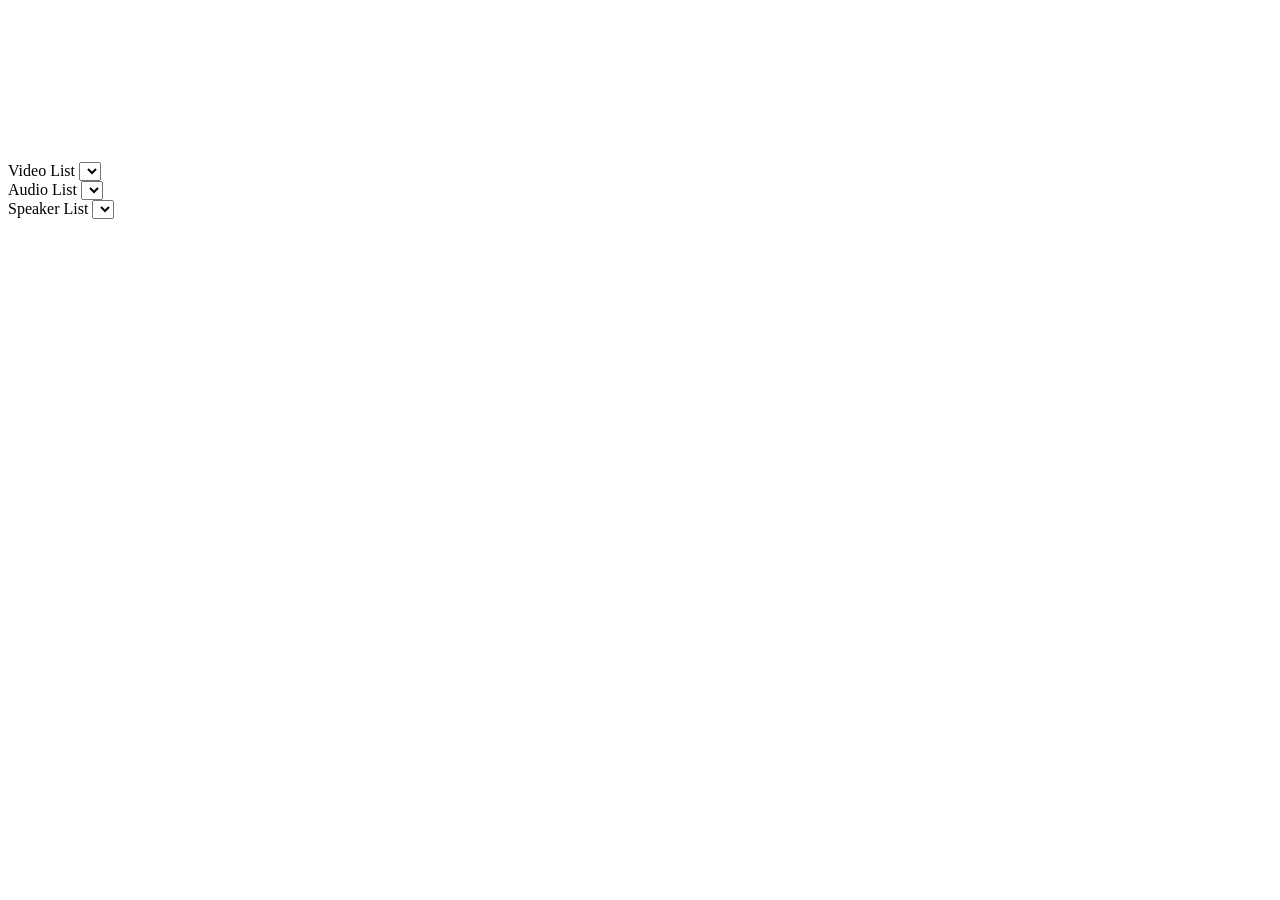
==== 1. Setting/index.html @ 69206acc "chore: move folder" ====
<!DOCTYPE html>
<html lang="en">
<head>
    <meta charset="UTF-8">
    <meta http-equiv="X-UA-Compatible" content="IE=edge">
    <meta name="viewport" content="width=device-width, initial-scale=1.0">
    <link rel="stylesheet" href="./style.css">
    <title>Document</title>
</head>
<body>
    <main>
        <video id="localVideo" autoplay playsinline muted></video>
        <div class="list-wrapper">
            <div class="list-item">
                <label for="cameraList">Video List</label>
                <select name="cameraList" id="cameraList"></select>
            </div>
            <div class="list-item">
                <label for="audioList">Audio List</label>
                <select name="audioList" id="audioList"></select>
            </div>
            <div class="list-item">
                <label for="speakerList">Speaker List</label>
                <select name="speakerList" id="speakerList"></select>
            </div>
        </div>
    </main>
    <script src="./script.js"/>
</body>
</html>
---- 1. Setting/style.css ----
video {
    -webkit-transform: scaleX(-1);
     transform: scaleX(-1);
}
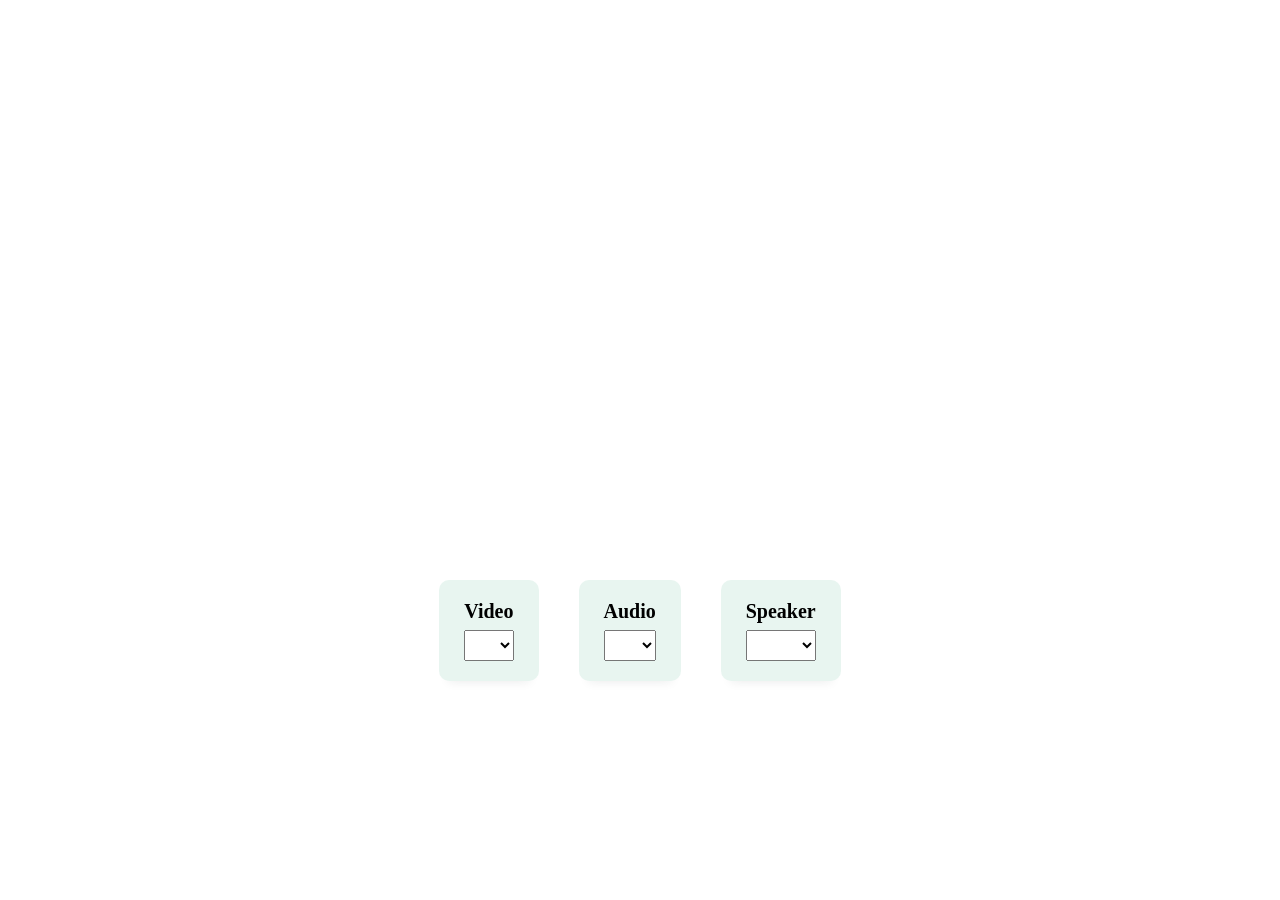
==== commit 69059f23: "style: change style" ====
--- a/1. Setting/index.html
+++ b/1. Setting/index.html
@@ -12,15 +12,15 @@
         <video id="localVideo" autoplay playsinline muted></video>
         <div class="list-wrapper">
             <div class="list-item">
-                <label for="cameraList">Video List</label>
+                <label for="cameraList">Video</label>
                 <select name="cameraList" id="cameraList"></select>
             </div>
             <div class="list-item">
-                <label for="audioList">Audio List</label>
+                <label for="audioList">Audio</label>
                 <select name="audioList" id="audioList"></select>
             </div>
             <div class="list-item">
-                <label for="speakerList">Speaker List</label>
+                <label for="speakerList">Speaker</label>
                 <select name="speakerList" id="speakerList"></select>
             </div>
         </div>
--- a/1. Setting/style.css
+++ b/1. Setting/style.css
@@ -1,4 +1,51 @@
+html, body{
+    margin: 0;
+    padding: 0;
+    width: 100%;
+    height: 100%;
+}
+
+main {
+    width: 100%;
+    height: 100%;
+    display: flex;
+    flex-direction: column;
+    justify-content: center;
+    align-items: center;
+}
+
 video {
     -webkit-transform: scaleX(-1);
      transform: scaleX(-1);
+     margin-bottom: 40px;
+     width: 640px;
+}
+
+.list-wrapper {
+    width: 80%;
+    display: flex;
+    justify-content: center;
+    gap: 40px;
+}
+
+.list-item {
+    display: flex;
+    flex-direction: column;
+    background-color: rgba(141, 203, 179, 0.2);
+    padding: 20px 25px;
+    border-radius: 10px;
+    box-sizing: border-box;
+    box-shadow: rgba(33, 35, 38, 0.1) 0px 10px 10px -10px;
+}
+
+label {
+    font-weight: 600;
+    font-size: 20px;
+    margin-bottom: 7px;
+}
+
+select {
+    font-size: 16px;
+    font-family: inherit;
+    padding: 5px 7px;
 }
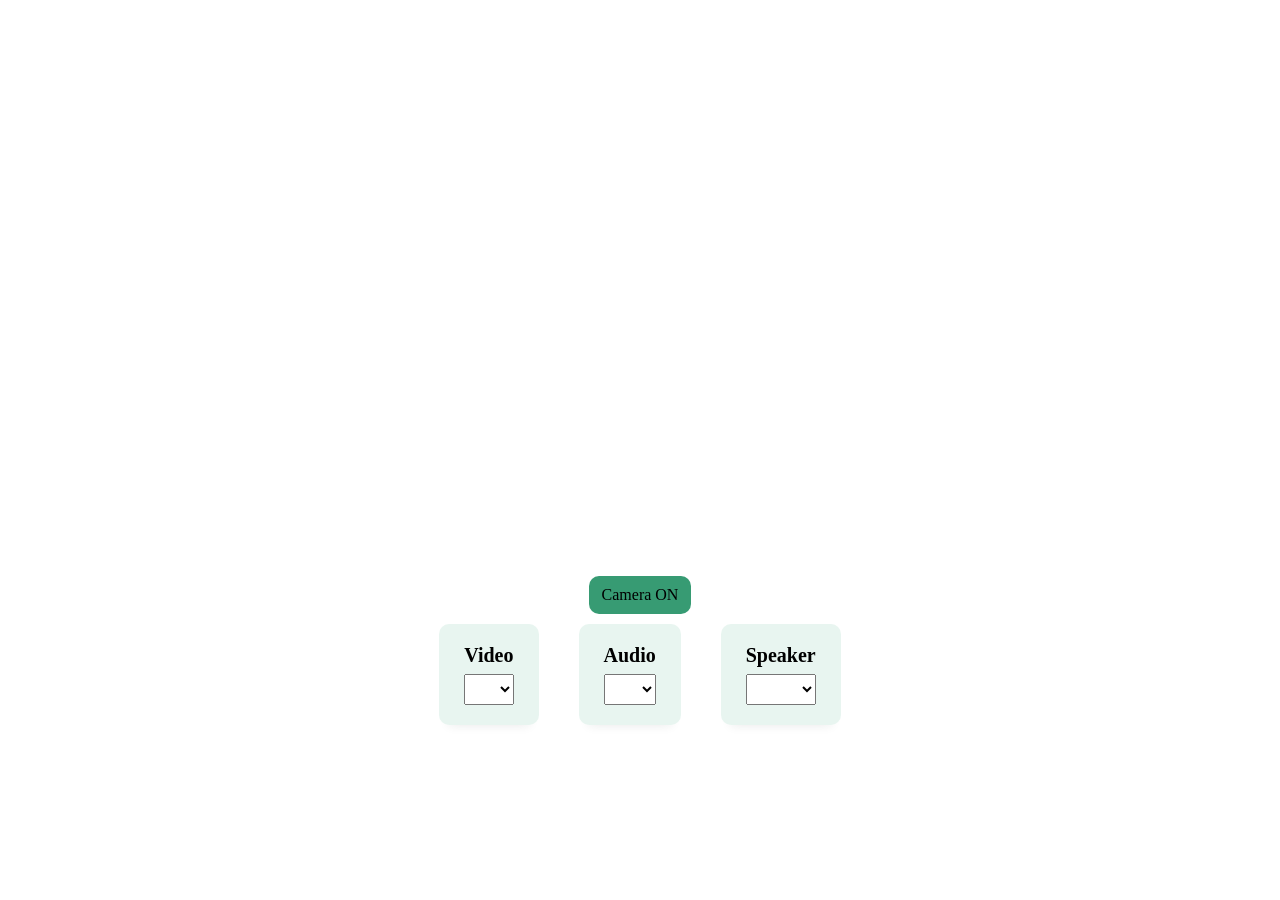
==== commit 00b5f101: "feat: #1 video on/off" ====
--- a/1. Setting/index.html
+++ b/1. Setting/index.html
@@ -10,6 +10,9 @@
 <body>
     <main>
         <video id="localVideo" autoplay playsinline muted></video>
+        <div class="button-wrapper">
+            <button class="onoff-button camera on">Camera ON</button>
+        </div>
         <div class="list-wrapper">
             <div class="list-item">
                 <label for="cameraList">Video</label>
--- a/1. Setting/style.css
+++ b/1. Setting/style.css
@@ -19,6 +19,21 @@
      transform: scaleX(-1);
      margin-bottom: 40px;
      width: 640px;
+     height: 360px;
+}
+
+.button-wrapper {
+    margin-bottom: 10px;
+}
+
+.onoff-button {
+    background-color: rgba(2, 128, 78, 0.79);
+    border-radius: 10px;
+    padding: 10px 13px;
+    font-family: inherit;
+    font-size: 16px;
+    border: none;
+    cursor: pointer;
 }
 
 .list-wrapper {
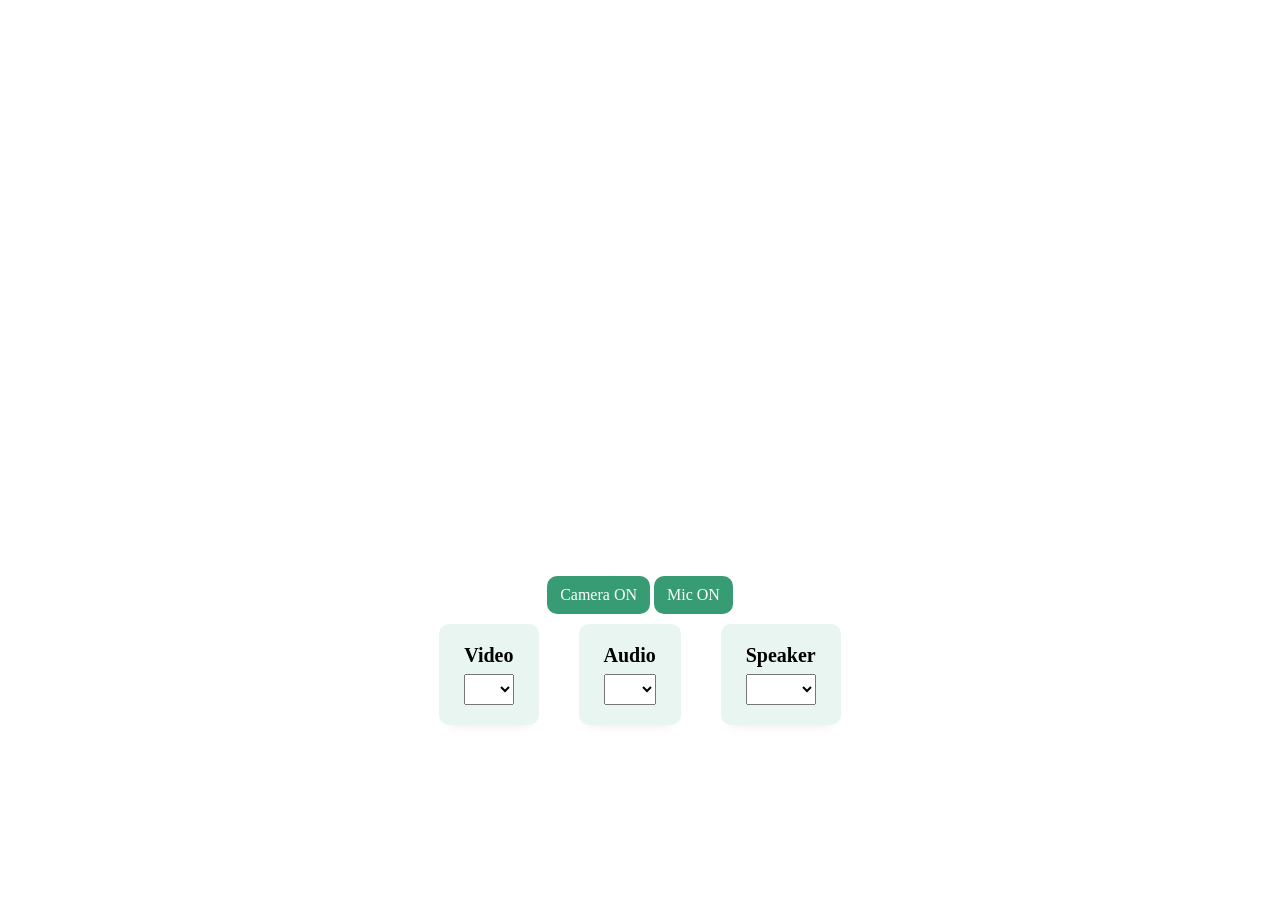
==== commit 90f912c5: "feat: #2 mic on/off" ====
--- a/1. Setting/index.html
+++ b/1. Setting/index.html
@@ -12,6 +12,7 @@
         <video id="localVideo" autoplay playsinline muted></video>
         <div class="button-wrapper">
             <button class="onoff-button camera on">Camera ON</button>
+            <button class="onoff-button mic on">Mic ON</button>
         </div>
         <div class="list-wrapper">
             <div class="list-item">
--- a/1. Setting/style.css
+++ b/1. Setting/style.css
@@ -28,6 +28,7 @@
 
 .onoff-button {
     background-color: rgba(2, 128, 78, 0.79);
+    color: #fff;
     border-radius: 10px;
     padding: 10px 13px;
     font-family: inherit;
